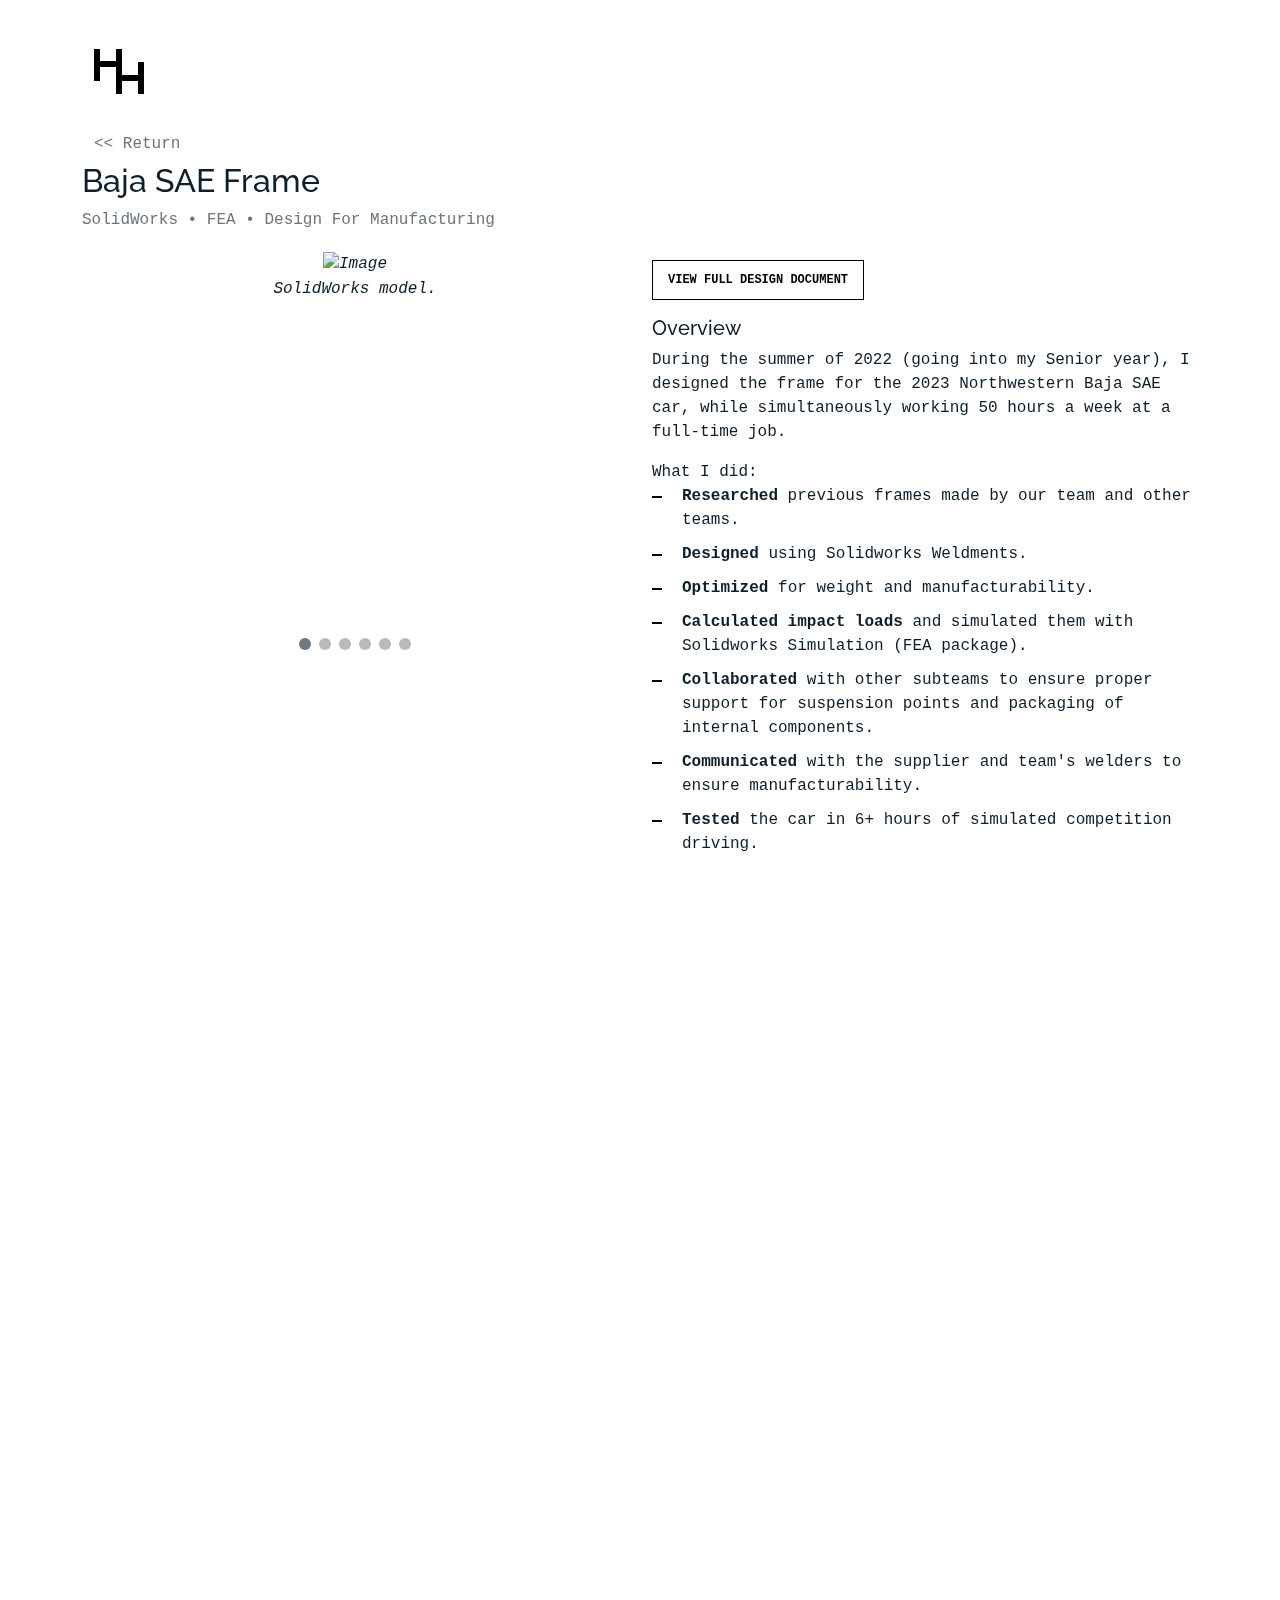
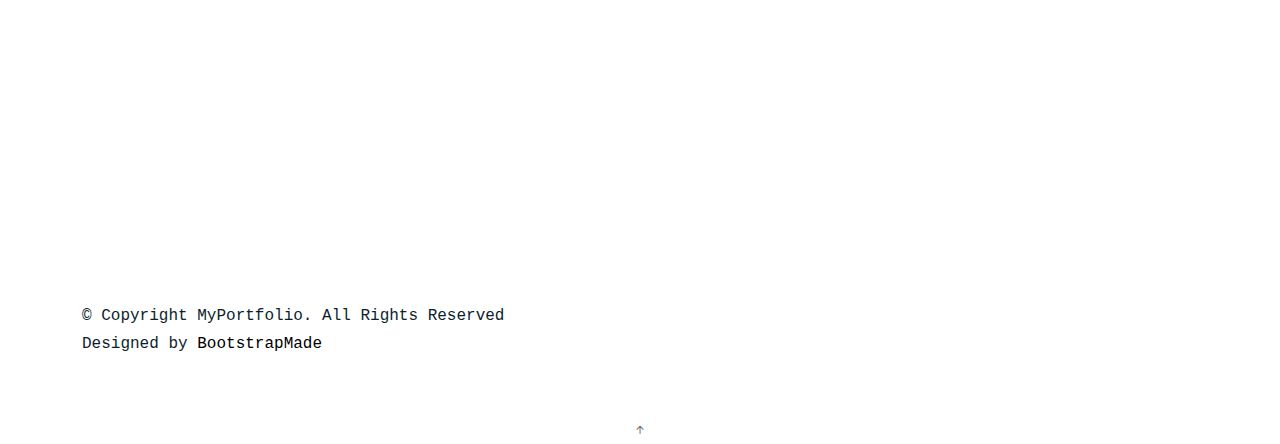
==== baja-frame.html @ ddb7baba "added e-Bike, composites, robotics, and force-test pages. Working on motor control page." ====
<!DOCTYPE html>
<html lang="en">

<head>
  <meta charset="utf-8">
  <meta content="width=device-width, initial-scale=1.0" name="viewport">

  <title>Hannah Huang's Portfolio - Baja SAE Frame</title>
  <meta content="" name="description">
  <meta content="" name="keywords">

  <!-- Favicons -->
  <link href="assets/img/logo-white.png" rel="icon">
  <link href="assets/img/logo-white.png" rel="apple-touch-icon">

  <!-- Google Fonts -->
  <link href="https://fonts.googleapis.com/css?family=https://fonts.googleapis.com/css?family=Inconsolata:400,500,600,700|Raleway:400,400i,500,500i,600,600i,700,700i" rel="stylesheet">

  <!-- Vendor CSS Files -->
  <link href="assets/vendor/aos/aos.css" rel="stylesheet">
  <link href="assets/vendor/bootstrap/css/bootstrap.min.css" rel="stylesheet">
  <link href="assets/vendor/bootstrap-icons/bootstrap-icons.css" rel="stylesheet">
  <link href="assets/vendor/swiper/swiper-bundle.min.css" rel="stylesheet">

  <!-- Template Main CSS File -->
  <link href="assets/css/style.css" rel="stylesheet">

  <!-- =======================================================
  * Template Name: MyPortfolio - v4.6.0
  * Template URL: https://bootstrapmade.com/myportfolio-bootstrap-portfolio-website-template/
  * Author: BootstrapMade.com
  * License: https://bootstrapmade.com/license/
  ======================================================== -->
</head>

<body>

  <!-- ======= Navbar ======= -->
  <nav class="navbar navbar-light custom-navbar">
    <div class="container">
      <div class="row">
        <div class="col p-4">
          <a class="navbar-brand" href="index.html"><img src="assets/img/logo.png"></a>
        </div>
      </div>
    </div>
  </nav>

  <main id="main">
    <section class="section-first">
      <div class="container">
        <div class="row mb-1">
          <div class="col-md-6" data-aos="fade-up">
            <button class="btn text-muted" onclick="history.back()">&#60;&#60; Return</button>
            <h2>Baja SAE Frame</h2>
            <p class="text-muted">SolidWorks • FEA • Design For Manufacturing</p>
          </div>
        </div>
      </div>

      <div class="site-section pb-0">
        <div class="container">
          <div class="row align-items-stretch">
            <div class="col-md-6" data-aos="fade-up">
              <div class="testimonials-slider swiper" data-aos="fade-up" data-aos-delay="100">
                <div class="swiper-wrapper">

                  <div class="swiper-slide">
                    <div class="swiper-picture-wrap">
                      <img src="assets/img/frame/chassis.png" alt="Image" class="img-fluid">
                      <figcaption>SolidWorks model.</figcaption>
                    </div>
                  </div>

                  <div class="swiper-slide">
                    <div class="swiper-picture-wrap">
                      <img src="assets/img/frame/rear-impact-fea.png" alt="Image" class="img-fluid">
                      <figcaption>Rear impact FEA, with FOS of 1.27.</figcaption>
                    </div>
                  </div>
                  
                  <div class="swiper-slide">
                    <div class="swiper-picture-wrap">
                      <img src="assets/img/frame/welded_frame.png" alt="Image" class="img-fluid">
                      <figcaption>Fully welded frame.</figcaption>
                    </div>
                  </div>

                  <div class="swiper-slide">
                    <div class="swiper-picture-wrap">
                      <img src="assets/img/frame/pre-paint.png" alt="Image" class="img-fluid">
                      <figcaption>Fully built car, before paint.</figcaption>
                    </div>
                  </div>

                  <div class="swiper-slide">
                    <div class="swiper-picture-wrap">
                      <img src="assets/img/frame/finished-car.png" alt="Image" class="img-fluid">
                      <figcaption>Finished Car!</figcaption>
                    </div>
                  </div>

                  <div class="swiper-slide">
                    <div class="swiper-picture-wrap">
                      <img src="assets/img/frame/baja-driving.jpeg" alt="Image" class="img-fluid">
                      <figcaption>The car in action at comp (Oshkosh, WI 2023).</figcaption>
                    </div>
                  </div>

                </div>
                <div class="swiper-pagination"></div>
              </div>
            </div>

            <div class="col-md-6 ml-auto" data-aos="fade-up" data-aos-delay="100">
              <div class="sticky-content pt-2">
                <p><a href="assets/files/my-work/frame-design-doc.pdf" class="readmore" target="_blank">View Full Design Document</a></p>
                <h3 class="h3">Overview</h3>
                <p>During the summer of 2022 (going into my Senior year), I designed the frame for the 2023 Northwestern Baja SAE car, while simultaneously 
                  working 50 hours a week at a full-time job. 
                </p>
                <ul class="list-unstyled list-line mb-5">
                  What I did:
                  <li><b>Researched</b> previous frames made by our team and other teams.</li>
                  <li><b>Designed</b> using Solidworks Weldments.</li>
                  <li><b>Optimized</b> for weight and manufacturability.</li>
                  <li><b>Calculated impact loads</b> and simulated them with Solidworks Simulation (FEA package).</li>
                  <li><b>Collaborated</b> with other subteams to ensure proper support for suspension points and packaging of internal components.</li>
                  <li><b>Communicated</b> with the supplier and team's welders to ensure manufacturability.</li>
                  <li><b>Tested</b> the car in 6+ hours of simulated competition driving.</li>
                </ul>
              </div>
            </div>
          </div>
        </div>
    </section>
    <section>
      <div class="container">
        <div class="row" data-aos="fade-up">
          <h3 class="h3">Goals & Requirements</h3>
            <p>While our frame has gone through many improvements, the overall design felt very stagnant. The year before had the lightest frame since
              our team began designing a 4WD car, but I wanted to make it even lighter. I also wanted to introduce new tube geometry, as our previous
              cars seemed to have many straight tubes that had to be welded together—-instead of bent, continuous tubes.
            </p>
            <ul class="list-unstyled list-line mb-5">
              <li><b>Safety</b>: The #1 priority is to keep the driver safe by designing for the worst impact conditions 
                and ensuring the driver is fully encompassed by the frame.</li>
              <li><b>Packaging</b>: The frame must be able to fit and properly interface with components from all the other teams,
                including powertrain, suspension, and ergonomics. For that year, the competition-required engine was changed to a
                bigger, heavier engine.</li>
              <li><b>Manufacturability</b>: The frame's tubes must be compatible with the CNC tube benders at the company we work with and
                weldable by our team.</li>
              <li><b>Weight</b>: Overall, we want to decrease weight to make the car faster.</li>
              <li><b>Baja SAE Rules Compliance</b>: The frame must comply to all rules set by Baja SAE to ensure fairness and safety of the driver.</li>
            </ul>
        </div>
        <div class="row justify-content-center" data-aos="fade-up">
          <h3 class="h3">Design</h3>
          <div class="col-6">
            <p>While the design proccess may seem straight-forward, it was an extremely iterative process. The graphic shows how to simply
              design a competition-ready car. It does not show the trial-and-error involved in also optimizing the design for 
              weight and manufacturability, while still adhering to the criteria in the diagram. Those steps were more hollistic and heavily
              aided by engineering experience and intuition.
            </p>
          </div>
          <div class="col-6">
            <img src="assets/img/frame/design-process.png" class="img-fluid">
          </div>
        </div>
        <div class="row" data-aos="fade-up">
          <div class="col">
            <h3 class="h3">Outcomes</h3>
            <ul class="list-unstyled list-line mb-5">
              <li><b>Reduced weight</b> from 76.14 lbs to 60.71 lbs (20%), mostly through the use of a thinner wall thickness tube for secondary members. 
                Even though a thinner wall thickness should be more difficult to weld, our welders were experienced enough to be able to weld it properly.</li>
              <li><b>Reduced # of tubes</b> from 81 to 69 (15%) by introducing continuous tubes with multiple bends.
                The welders really appreciated welding less tubes and welding less complicated intersections of several coped tubes.</li>
              <li>Allowed proper packaging of all components.</li>
              <li>Placed 8th in a 4-hour endurance race.</li>
            </ul>
          </div>
        </div>
      </div>
    </section>
  </main><!-- End #main -->

  <!-- ======= Footer ======= -->
  <footer class="footer" role="contentinfo">
    <div class="container">
      <div class="row">
        <div class="col-sm-6">
          <p class="mb-1">&copy; Copyright MyPortfolio. All Rights Reserved</p>
          <div class="credits">
            <!--
            All the links in the footer should remain intact.
            You can delete the links only if you purchased the pro version.
            Licensing information: https://bootstrapmade.com/license/
            Purchase the pro version with working PHP/AJAX contact form: https://bootstrapmade.com/buy/?theme=MyPortfolio
          -->
            Designed by <a href="https://bootstrapmade.com/">BootstrapMade</a>
          </div>
        </div>
      </div>
    </div>
  </footer>

  <a href="#" class="back-to-top d-flex align-items-center justify-content-center"><i class="bi bi-arrow-up-short"></i></a>

  <!-- Vendor JS Files -->
  <script src="assets/vendor/aos/aos.js"></script>
  <script src="assets/vendor/bootstrap/js/bootstrap.bundle.min.js"></script>
  <script src="assets/vendor/isotope-layout/isotope.pkgd.min.js"></script>
  <script src="assets/vendor/php-email-form/validate.js"></script>
  <script src="assets/vendor/swiper/swiper-bundle.min.js"></script>

  <!-- Template Main JS File -->
  <script src="assets/js/main.js"></script>

</body>

</html>
---- assets/css/style.css ----
/**
* Template Name: MyPortfolio - v4.6.0
* Template URL: https://bootstrapmade.com/myportfolio-bootstrap-portfolio-website-template/
* Author: BootstrapMade.com
* License: https://bootstrapmade.com/license/
*/

/*--------------------------------------------------------------
# General
--------------------------------------------------------------*/
body {
  font-family: "Inconsolata", monospace;
  color: #0d1e2d;
}

figcaption {
  text-align: center;
}

a {
  color: #777;
  text-decoration: none;
}

a:hover {
  color: #000;
}

h1, h2, h3, h4, h5, h6, .font-heading {
  font-family: "Raleway", sans-serif;
}

.section {
  padding: 3rem 0;
}

.section-first {
  padding: 0;
}

.filters a {
  text-decoration: none;
  color: #000;
  display: inline-block;
  padding-left: 10px;
  padding-right: 10px;
  position: relative;
}
.filters a:hover, .filters a:focus, .filters a:active {
  text-decoration: none;
}
.filters a:hover:before {
  content: "";
  position: absolute;
  left: 10px;
  right: 10px;
  bottom: 0;
  height: 1px;
  background-color: #000;
}
.filters a.active {
  color: #000;
}
.filters a.active:before {
  content: "";
  position: absolute;
  left: 10px;
  right: 10px;
  bottom: 0;
  height: 1px;
  background-color: #000;
}

.item {
  border: none;
  margin-bottom: 30px;
}
.item .item-wrap {
  display: block;
  position: relative;
  overflow: hidden;
}

.item .item-wrap:after {
  z-index: 2;
  position: absolute;
  content: "";
  top: 0;
  left: 0;
  right: 0;
  bottom: 0;
  background: rgba(0, 0, 0, 0.4);
  visibility: hidden;
  opacity: 0;
  transition: 0.3s all ease-in-out;
}
.item .item-wrap img {
  transition: 0.3s transform ease;
  transform: scale(1);
}
.item .item-wrap > .work-info {
  position: absolute;
  top: 50%;
  width: 100%;
  text-align: center;
  z-index: 3;
  transform: translateY(-50%);
  color: #fff;
  opacity: 0;
  visibility: hidden;
  margin-top: 20px;
  transition: 0.3s all ease;
}
.item .item-wrap > .work-info h3 {
  font-size: 20px;
  margin-bottom: 0;
}
.item .item-wrap > .work-info span {
  font-size: 14px;
  text-transform: uppercase;
  letter-spacing: 0.2rem;
}
.item .item-wrap:hover {
  text-decoration: none;
}
.item .item-wrap:hover img {
  transform: scale(1.05);
}
.item .item-wrap:hover:after {
  opacity: 1;
  visibility: visible;
}
.item .item-wrap:hover .work-info {
  margin-top: 0px;
  opacity: 1;
  visibility: visible;
}

.embed-responsive video{
  width: 70vw;
  display: block;
  margin: auto;
}

.swiper-picture-wrap {
  padding-bottom: 80px;
}

.swiper-picture-wrap{
  text-align: center;
  font-style: italic;
}


.testimonial-wrap {
  padding: 50px 50px 80px 50px;
  background: #eceff2;
}
.testimonial-wrap .testimonial {
  text-align: center;
  max-width: 500px;
  margin: 0 auto;
}
.testimonial-wrap .testimonial img {
  border-radius: 50%;
  width: 120px;
  margin: 0 auto 30px auto;
}
.testimonial-wrap .testimonial blockquote p {
  font-size: 20px;
}

.h3 {
  font-size: 20px;
}

.h4 {
  font-size: 16px;
}

.heading {
  font-size: 28px;
}

.readmore {
  display: inline-block;
  border: 1px solid #000;
  padding: 10px 15px;
  font-size: 12px;
  text-transform: uppercase;
  color: #000;
  transition: 0.2s all ease;
  font-weight: 700;
}
.readmore:active, .readmore:focus, .readmore:hover {
  outline: none;
}
.readmore:hover {
  color: #fff;
  text-decoration: none;
  background: #000;
}

.testimonials-slider .swiper-pagination {
  margin-top: -60px;
  position: relative;
}
.testimonials-slider .swiper-pagination .swiper-pagination-bullet {
  width: 12px;
  height: 12px;
  background-color: rgba(13, 30, 45, 0.3);
  opacity: 1;
}
.testimonials-slider .swiper-pagination .swiper-pagination-bullet-active {
  background-color: rgba(13, 30, 45, 0.6);
}

.sticky-content {
  position: sticky;
  position: -webkit-sticky;
  top: 0;
  /* required */
}

.list-line li {
  margin-bottom: 10px;
  position: relative;
  padding-left: 30px;
}
.list-line li:before {
  content: "";
  position: absolute;
  left: 0;
  top: 0.7rem;
  width: 10px;
  height: 2px;
  background: #000;
}

.form-control {
  border-radius: 0;
  background: #f8f9fa;
  border: 1px solid transparent;
  padding-top: 10px !important;
  padding-bottom: 10px !important;
}
.form-control:active, .form-control:focus {
  background: #eff1f4;
  outline: none;
  box-shadow: none;
  border: 1px solid transparent;
}

.custom-progress {
  height: 7px;
  border-radius: 0;
}
.custom-progress .progress-bar {
  background: #000;
}

.intro-links a {
  padding: 0 2rem 0 0;
}

.timeline {
  width: 60vw;
  display: block;
  margin-left: auto;
  margin-right: auto;
}

/* Services */
.services i {
  font-size: 40px;
}
.services h4 {
  padding-top: 10px;
}

/* Contact Form */
.php-email-form .error-message {
  display: none;
  color: #fff;
  background: #ed3c0d;
  text-align: left;
  padding: 15px;
  font-weight: 600;
}
.php-email-form .error-message br + br {
  margin-top: 25px;
}
.php-email-form .sent-message {
  display: none;
  color: #fff;
  background: #18d26e;
  text-align: center;
  padding: 15px;
  font-weight: 600;
}
.php-email-form .loading {
  display: none;
  background: #fff;
  text-align: center;
  padding: 15px;
}
.php-email-form .loading:before {
  content: "";
  display: inline-block;
  border-radius: 50%;
  width: 24px;
  height: 24px;
  margin: 0 10px -6px 0;
  border: 3px solid #18d26e;
  border-top-color: #eee;
  -webkit-animation: animate-loading 1s linear infinite;
  animation: animate-loading 1s linear infinite;
}

@-webkit-keyframes animate-loading {
  0% {
    transform: rotate(0deg);
  }
  100% {
    transform: rotate(360deg);
  }
}

@keyframes animate-loading {
  0% {
    transform: rotate(0deg);
  }
  100% {
    transform: rotate(360deg);
  }
}

.expImg{
  width: 80%;
  margin: auto;
  display: block;
}

.exp {
  display: none;
}

p .exp-date {
  font-style: italic;
}

p .exp-title {
  font-weight: bold;
}

.btn {
  background-color: white;
  border: none;
  color: black;
  transition: 0.3s;
}

.btn:hover {
  opacity: 0.4;
}


/*--------------------------------------------------------------
# Header
--------------------------------------------------------------*/
/* Custom Navbar */

.custom-navbar {
  padding-top: 25px;
  width: 100%;
}

@media (max-width: 780px) {
  .custom-navbar > .container {
    padding-right: 0;
    padding-left: 0;
  }
}
.custom-navbar .navbar-brand {
  font-size: 1.7rem;
}

.navbar-links a {
  font-size: 20px;
}

/*--------------------------------------------------------------
# Footer
--------------------------------------------------------------*/
.footer {
  padding: 0 0 4rem 0;
}
.footer a {
  color: #000;
}

.social a {
  display: inline-block;
  width: 50px;
  height: 50px;
  border-radius: 50%;
  background: #f8f9fa;
  position: relative;
  text-align: center;
  color: #0d1e2d;
}
.social a span {
  display: inline-block;
  left: 50%;
  position: absolute;
  top: 50%;
  transform: translate(-50%, -50%);
}
.social a:hover {
  color: #000;
}
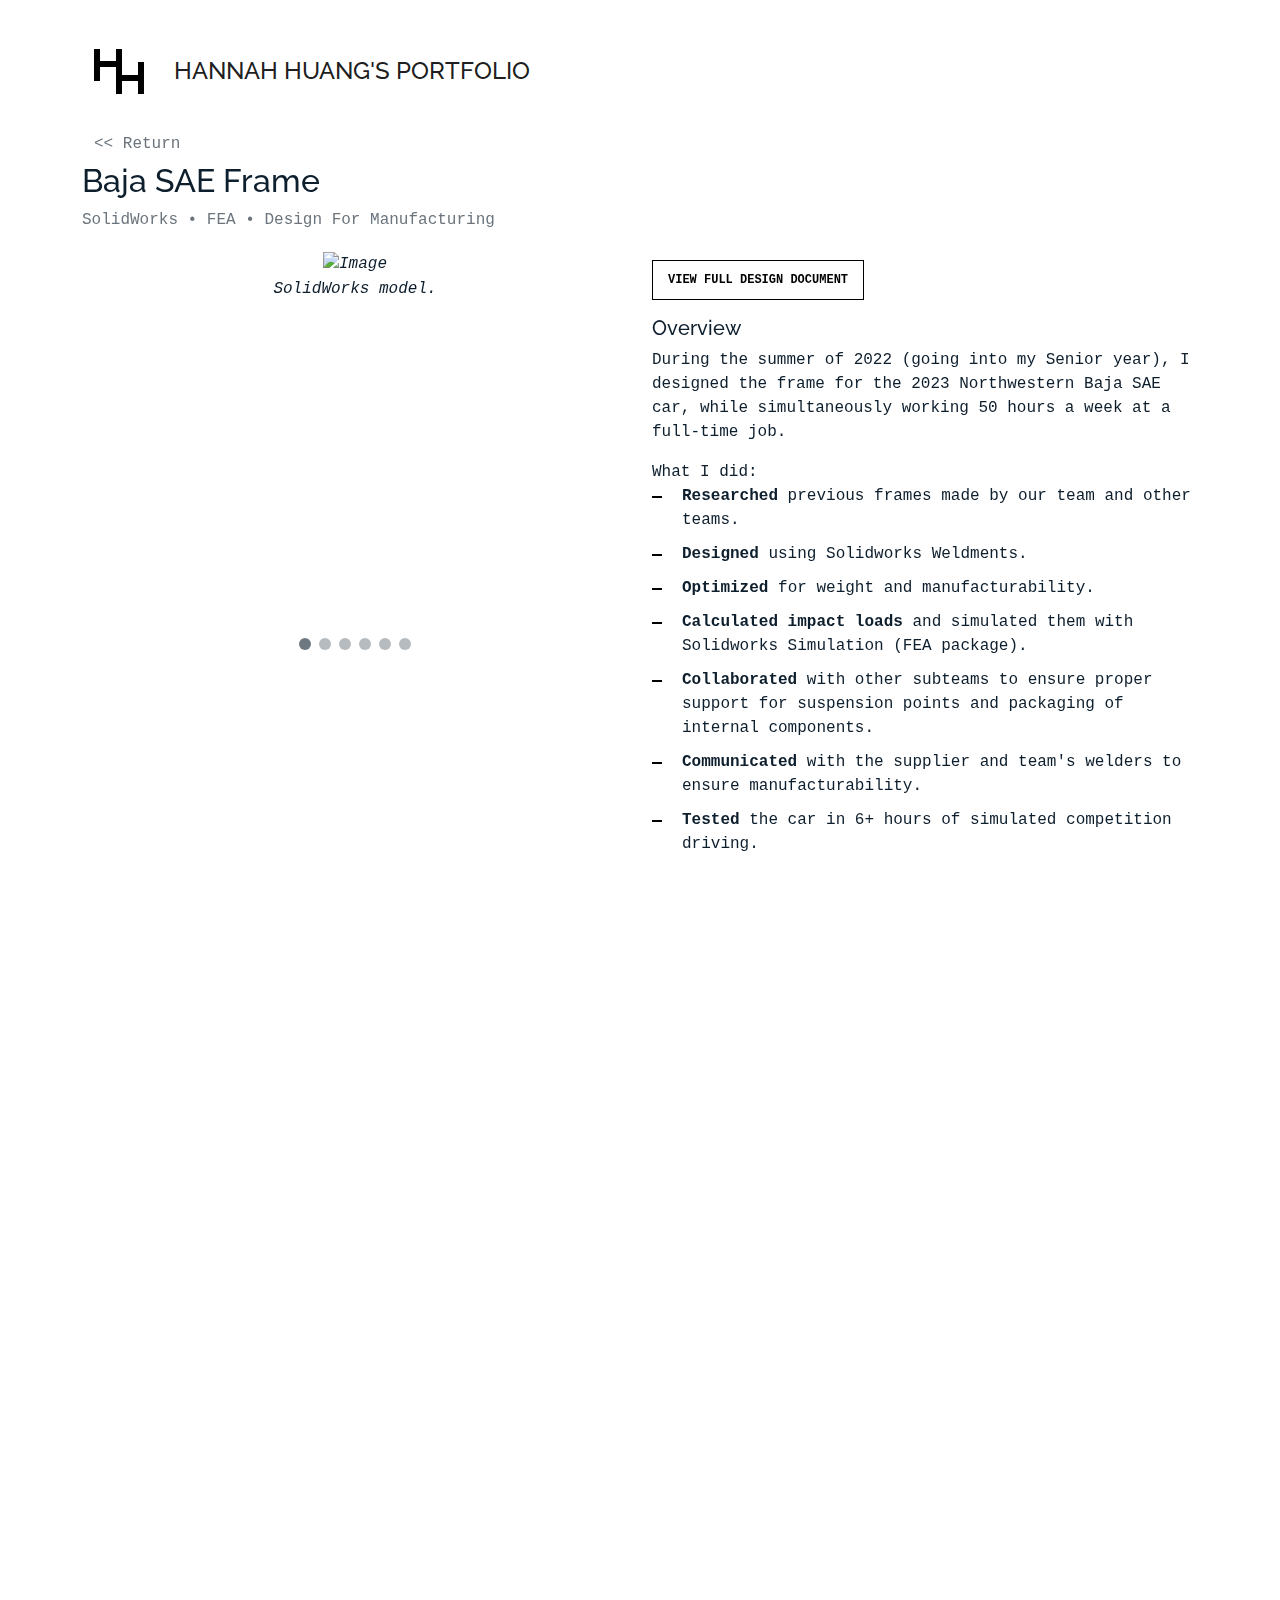
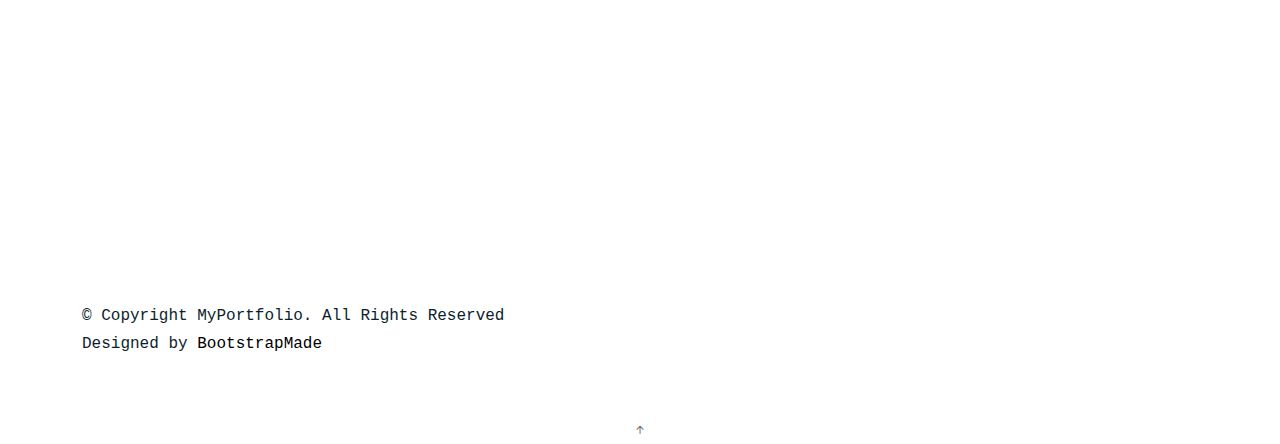
==== commit e7803cea: "finished motor control, jack-box, injection molding, crobro, cnc mountains, phone case, and safety g" ====
--- a/baja-frame.html
+++ b/baja-frame.html
@@ -40,7 +40,7 @@
     <div class="container">
       <div class="row">
         <div class="col p-4">
-          <a class="navbar-brand" href="index.html"><img src="assets/img/logo.png"></a>
+          <a class="navbar-brand" href="index.html"><img src="assets/img/logo.png"><h1 class="header">HANNAH HUANG'S PORTFOLIO</h1></a>
         </div>
       </div>
     </div>
@@ -133,6 +133,7 @@
             </div>
           </div>
         </div>
+      </div>
     </section>
     <section>
       <div class="container">
--- a/assets/css/style.css
+++ b/assets/css/style.css
@@ -15,6 +15,7 @@
 
 figcaption {
   text-align: center;
+  font-style: italic;
 }
 
 a {
@@ -28,6 +29,12 @@
 
 h1, h2, h3, h4, h5, h6, .font-heading {
   font-family: "Raleway", sans-serif;
+}
+
+.header {
+  display: inline;
+  padding-left: 30px;
+  font-size: x-large;
 }
 
 .section {
@@ -140,15 +147,20 @@
   width: 70vw;
   display: block;
   margin: auto;
+  object-fit: initial;
 }
 
 .swiper-picture-wrap {
   padding-bottom: 80px;
 }
 
-.swiper-picture-wrap{
+.swiper-picture-wrap {
   text-align: center;
   font-style: italic;
+}
+
+.swiper-picture-wrap img {
+  object-fit: fill;
 }
 
 
